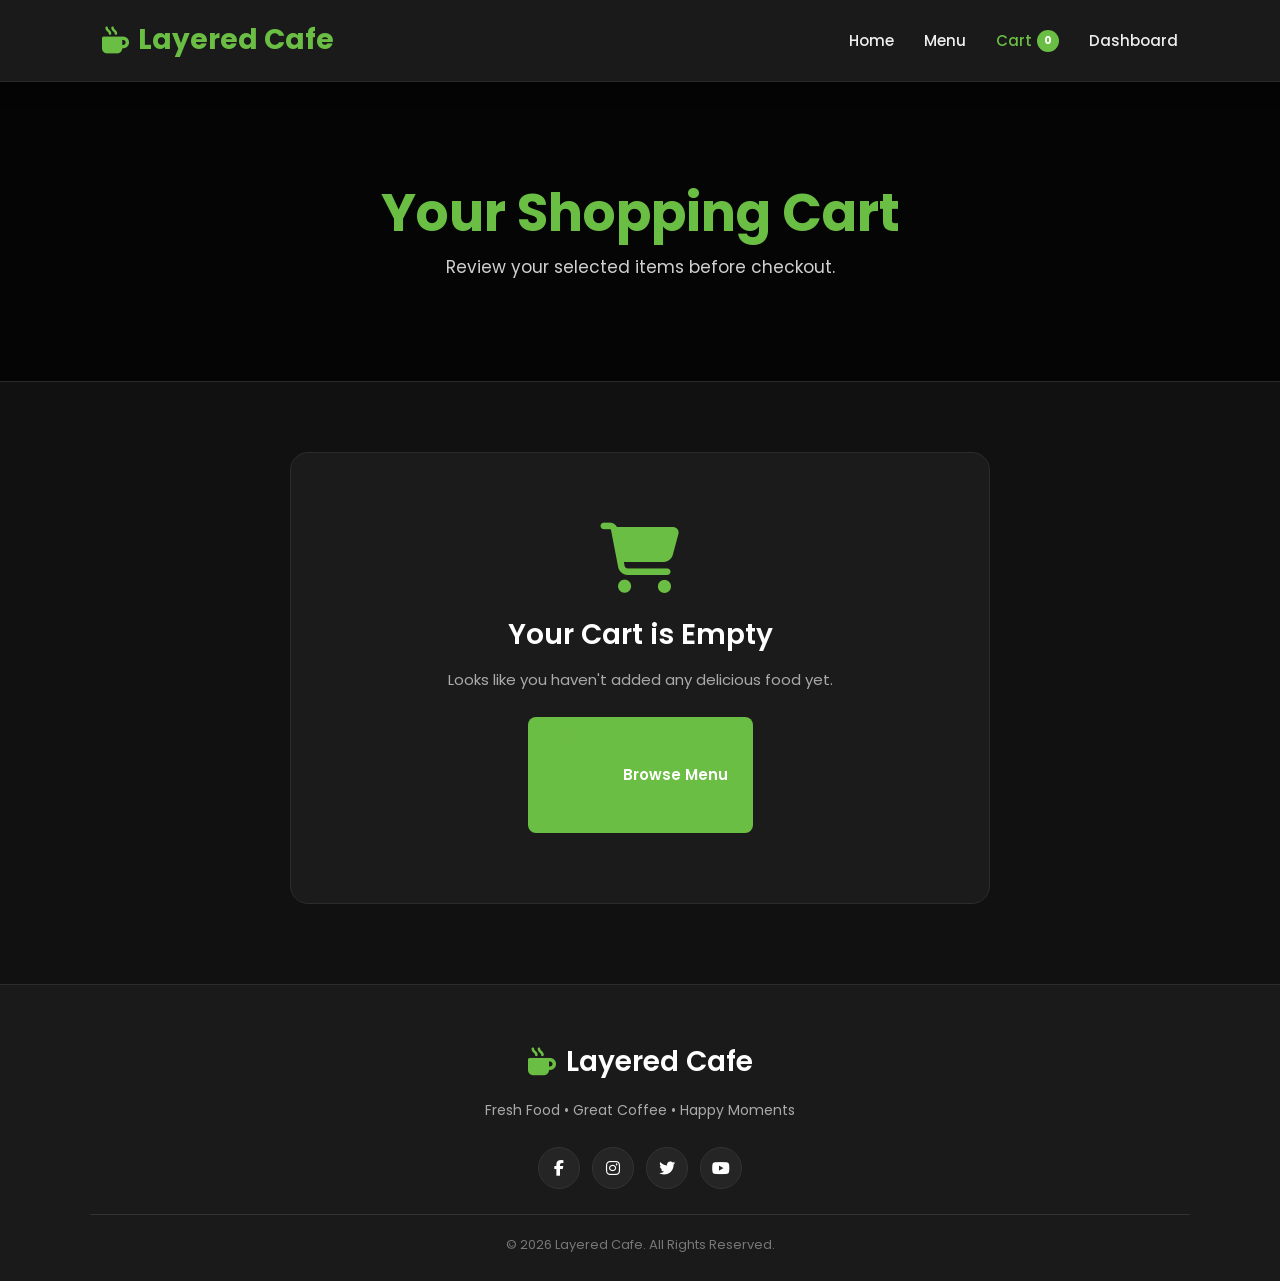
==== cart.html @ 61522d7a "new project" ====
<!DOCTYPE html>
<html lang="en">

<head>

    <meta charset="UTF-8">

    <meta name="viewport" content="width=device-width, initial-scale=1.0">

    <title>Layered Cafe | Cart</title>

    <link rel="stylesheet" href="cart.css">

    <link rel="stylesheet"
    href="https://cdnjs.cloudflare.com/ajax/libs/font-awesome/6.5.1/css/all.min.css">

</head>

<body>

<!--======================
        NAVBAR
=======================-->

<header>

    <div class="logo">

        <i class="fa-solid fa-mug-hot"></i>

        Layered Cafe

    </div>

    <nav>

        <ul>

            <li><a href="index.html">Home</a></li>

            <li><a href="menu.html">Menu</a></li>

            <li>

                <a href="cart.html" class="active">

                    Cart

                    <span id="cart-count">0</span>

                </a>

            </li>

            <li><a href="dashboard.html">Dashboard</a></li>

        </ul>

    </nav>

</header>

<!--======================
        HERO
=======================-->

<section class="cart-hero">

    <h1>

        Your Shopping Cart

    </h1>

    <p>

        Review your selected items before checkout.

    </p>

</section>

<!--======================
        CART
=======================-->

<section class="cart-container">

    <div class="cart-items" id="cart-items">

        <!-- Products Loaded Here -->

    </div>

    <div class="cart-summary">

        <h2>

            Order Summary

        </h2>

        <div class="summary-row">

            <span>Subtotal</span>

            <span id="subtotal">₹0</span>

        </div>

        <div class="summary-row">

            <span>GST (5%)</span>

            <span id="gst">₹0</span>

        </div>

        <div class="summary-row total">

            <span>Total</span>

            <span id="grand-total">₹0</span>

        </div>

        <button id="clear-cart">

            <i class="fa-solid fa-trash"></i>

            Clear Cart

        </button>

        <button id="checkout-btn">

            <i class="fa-solid fa-credit-card"></i>

            Proceed to Checkout

        </button>

    </div>

</section>
<!--=================================
        EMPTY CART MESSAGE
==================================-->

<div id="empty-cart" class="empty-cart" style="display:none;">

    <i class="fa-solid fa-cart-shopping"></i>

    <h2>Your Cart is Empty</h2>

    <p>

        Looks like you haven't added any delicious food yet.

    </p>

    <a href="menu.html" class="shop-btn">

        <i class="fa-solid fa-utensils"></i>

        Browse Menu

    </a>

</div>

<!--=================================
        TOAST NOTIFICATION
==================================-->

<div id="toast">

    <i class="fa-solid fa-circle-check"></i>

    <span id="toast-message">

        Item Updated Successfully

    </span>

</div>

<!--=================================
        FOOTER
==================================-->

<footer>

    <div class="footer-content">

        <div class="footer-logo">

            <i class="fa-solid fa-mug-hot"></i>

            <h2>Layered Cafe</h2>

        </div>

        <p>

            Fresh Food • Great Coffee • Happy Moments

        </p>

        <div class="footer-social">

            <a href="#"><i class="fab fa-facebook-f"></i></a>

            <a href="#"><i class="fab fa-instagram"></i></a>

            <a href="#"><i class="fab fa-twitter"></i></a>

            <a href="#"><i class="fab fa-youtube"></i></a>

        </div>

        <p class="copyright">

            © 2026 Layered Cafe. All Rights Reserved.

        </p>

    </div>

</footer>

<!--=================================
        JAVASCRIPT
==================================-->

<script src="cart.js"></script>

</body>

</html>
---- cart.css ----
/* =========================================================
   LAYERED CAFE
   CART PAGE STYLES
   ========================================================= */


/* =========================================================
   GOOGLE FONT
   ========================================================= */

@import url('https://fonts.googleapis.com/css2?family=Poppins:wght@300;400;500;500;600;700;800&display=swap');


/* =========================================================
   RESET
   ========================================================= */

* {
    margin: 0;
    padding: 0;
    box-sizing: border-box;
}

html {
    scroll-behavior: smooth;
}

body {
    min-height: 100vh;
    background: #111111;
    color: #ffffff;
    font-family: 'Poppins', sans-serif;
    line-height: 1.6;
}

button,
input {
    font-family: inherit;
}

button {
    cursor: pointer;
}

a {
    text-decoration: none;
    color: inherit;
}


/* =========================================================
   NAVBAR
   ========================================================= */

header {
    width: 100%;
    min-height: 75px;

    display: flex;
    align-items: center;
    justify-content: space-between;

    padding: 18px 8%;

    background: #1a1a1a;

    position: sticky;
    top: 0;
    z-index: 1000;

    border-bottom: 1px solid #292929;

    box-shadow: 0 5px 20px rgba(0, 0, 0, 0.30);
}


/* Logo */

.logo {
    display: flex;
    align-items: center;
    gap: 9px;

    color: #6BBE44;

    font-size: 28px;
    font-weight: 700;

    white-space: nowrap;
}

.logo i {
    font-size: 27px;
}


/* Navigation */

nav ul {
    display: flex;
    align-items: center;

    gap: 30px;

    list-style: none;
}

nav ul li {
    list-style: none;
}

nav ul li a {
    display: inline-flex;
    align-items: center;
    gap: 5px;

    color: #eeeeee;

    font-size: 15px;
    font-weight: 500;

    transition: color 0.3s ease;
}

nav ul li a:hover,
nav ul li a.active {
    color: #6BBE44;
}


/* Cart badge */

#cart-count {
    min-width: 22px;
    height: 22px;

    display: inline-flex;
    align-items: center;
    justify-content: center;

    padding: 0 6px;

    background: #6BBE44;
    color: #ffffff;

    border-radius: 50%;

    font-size: 11px;
    font-weight: 700;

    line-height: 1;
}


/* =========================================================
   CART HERO
   ========================================================= */

.cart-hero {
    min-height: 300px;

    display: flex;
    flex-direction: column;

    align-items: center;
    justify-content: center;

    text-align: center;

    padding: 70px 20px;

    background:
        linear-gradient(
            rgba(0, 0, 0, 0.72),
            rgba(0, 0, 0, 0.72)
        ),
        url("../images/banner.jpg") center center / cover no-repeat;

    border-bottom: 1px solid #292929;
}

.cart-hero h1 {
    margin-bottom: 10px;

    color: #6BBE44;

    font-size: clamp(34px, 5vw, 52px);
    font-weight: 700;

    line-height: 1.2;
}

.cart-hero p {
    max-width: 600px;

    color: #d0d0d0;

    font-size: 17px;
    font-weight: 400;
}


/* =========================================================
   CART MAIN CONTAINER
   ========================================================= */

.cart-container {
    width: 90%;
    max-width: 1350px;

    margin: 55px auto;

    display: grid;
    grid-template-columns: minmax(0, 2fr) minmax(300px, 1fr);

    align-items: start;

    gap: 35px;
}


/* =========================================================
   CART ITEMS
   ========================================================= */

.cart-items {
    width: 100%;

    display: flex;
    flex-direction: column;

    gap: 20px;
}


/* =========================================================
   CART CARD
   ========================================================= */

.cart-card {
    width: 100%;

    display: grid;

    grid-template-columns: 120px minmax(0, 1fr) auto;

    align-items: center;

    gap: 22px;

    padding: 20px;

    background: #1b1b1b;

    border: 1px solid #2c2c2c;

    border-radius: 16px;

    transition:
        transform 0.3s ease,
        border-color 0.3s ease,
        box-shadow 0.3s ease;
}

.cart-card:hover {
    transform: translateY(-3px);

    border-color: rgba(107, 190, 68, 0.45);

    box-shadow: 0 12px 30px rgba(0, 0, 0, 0.30);
}


/* =========================================================
   PRODUCT IMAGE
   ========================================================= */

.cart-card img {
    width: 120px;
    height: 120px;

    display: block;

    object-fit: cover;

    border-radius: 12px;

    background: #252525;
}


/* =========================================================
   CART PRODUCT INFORMATION
   ========================================================= */

.cart-info {
    min-width: 0;
}

.cart-info h3 {
    margin-bottom: 5px;

    color: #ffffff;

    font-size: 21px;
    font-weight: 600;

    line-height: 1.3;

    overflow-wrap: break-word;
}

.cart-info p {
    margin-bottom: 7px;

    color: #a9a9a9;

    font-size: 14px;
}


/* =========================================================
   PRODUCT PRICE
   ========================================================= */

.price {
    color: #6BBE44;

    font-size: 20px;
    font-weight: 700;

    line-height: 1.4;
}


/* =========================================================
   QUANTITY CONTROLS
   ========================================================= */

.quantity {
    width: fit-content;

    display: flex;
    align-items: center;

    gap: 12px;

    margin-top: 14px;

    padding: 5px;

    background: #252525;

    border: 1px solid #333333;

    border-radius: 30px;
}


/* Plus / Minus buttons */

.quantity button {
    width: 34px;
    height: 34px;

    display: flex;
    align-items: center;
    justify-content: center;

    padding: 0;

    background: #6BBE44;
    color: #ffffff;

    border: none;

    border-radius: 50%;

    font-size: 13px;

    transition:
        background 0.25s ease,
        transform 0.25s ease;
}

.quantity button:hover {
    background: #58A837;

    transform: scale(1.08);
}

.quantity button:active {
    transform: scale(0.95);
}


/* Quantity number */

.quantity span {
    min-width: 25px;

    text-align: center;

    color: #ffffff;

    font-size: 16px;
    font-weight: 600;
}


/* =========================================================
   REMOVE BUTTON
   ========================================================= */

.remove-btn {
    min-width: 45px;
    height: 42px;

    display: inline-flex;
    align-items: center;
    justify-content: center;

    padding: 0 14px;

    background: #e53935;
    color: #ffffff;

    border: none;

    border-radius: 8px;

    font-size: 14px;

    transition:
        background 0.25s ease,
        transform 0.25s ease;
}

.remove-btn:hover {
    background: #c62828;

    transform: translateY(-2px);
}

.remove-btn:active {
    transform: translateY(0);
}


/* =========================================================
   ORDER SUMMARY
   ========================================================= */

.cart-summary {
    width: 100%;

    padding: 28px;

    background: #1b1b1b;

    border: 1px solid #2c2c2c;

    border-radius: 16px;

    position: sticky;
    top: 100px;

    box-shadow: 0 10px 30px rgba(0, 0, 0, 0.20);
}

.cart-summary h2 {
    margin-bottom: 24px;

    color: #ffffff;

    font-size: 24px;
    font-weight: 600;
}


/* =========================================================
   SUMMARY ROW
   ========================================================= */

.summary-row {
    width: 100%;

    display: flex;
    align-items: center;
    justify-content: space-between;

    gap: 15px;

    padding: 12px 0;

    color: #bdbdbd;

    font-size: 15px;
}

.summary-row span:last-child {
    color: #ffffff;

    font-weight: 500;

    white-space: nowrap;
}


/* =========================================================
   GRAND TOTAL
   ========================================================= */

.summary-row.total {
    margin-top: 10px;

    padding-top: 20px;

    border-top: 1px solid #353535;

    color: #ffffff;

    font-size: 20px;
    font-weight: 700;
}

.summary-row.total span:last-child {
    color: #6BBE44;

    font-size: 23px;
    font-weight: 700;
}


/* =========================================================
   CLEAR CART BUTTON
   ========================================================= */

#clear-cart {
    width: 100%;

    min-height: 50px;

    display: flex;
    align-items: center;
    justify-content: center;

    gap: 9px;

    margin-top: 20px;

    padding: 13px 18px;

    background: transparent;
    color: #e53935;

    border: 1px solid #e53935;

    border-radius: 8px;

    font-size: 15px;
    font-weight: 500;

    transition:
        background 0.25s ease,
        color 0.25s ease;
}

#clear-cart:hover {
    background: #e53935;
    color: #ffffff;
}


/* =========================================================
   CHECKOUT BUTTON
   ========================================================= */

#checkout-btn {
    width: 100%;

    min-height: 52px;

    display: flex;
    align-items: center;
    justify-content: center;

    gap: 9px;

    margin-top: 12px;

    padding: 14px 18px;

    background: #6BBE44;
    color: #ffffff;

    border: 1px solid #6BBE44;

    border-radius: 8px;

    font-size: 16px;
    font-weight: 600;

    transition:
        background 0.25s ease,
        transform 0.25s ease,
        box-shadow 0.25s ease;
}

#checkout-btn:hover {
    background: #58A837;

    transform: translateY(-2px);

    box-shadow: 0 8px 20px rgba(107, 190, 68, 0.22);
}

#checkout-btn:active {
    transform: translateY(0);
}


/* =========================================================
   EMPTY CART
   ========================================================= */

.empty-cart {
    width: 90%;
    max-width: 700px;

    margin: 70px auto;

    padding: 70px 25px;

    text-align: center;

    background: #1b1b1b;

    border: 1px solid #2c2c2c;

    border-radius: 18px;
}

.empty-cart i {
    display: block;

    margin-bottom: 20px;

    color: #6BBE44;

    font-size: 70px;
}

.empty-cart h2 {
    margin-bottom: 10px;

    color: #ffffff;

    font-size: 28px;
    font-weight: 600;
}

.empty-cart p {
    color: #aaaaaa;

    font-size: 15px;
}


/* =========================================================
   BROWSE MENU BUTTON
   ========================================================= */

.shop-btn {
    display: inline-flex;
    align-items: center;
    justify-content: center;

    gap: 9px;

    margin-top: 25px;

    padding: 13px 25px;

    background: #6BBE44;
    color: #ffffff;

    border-radius: 8px;

    font-size: 15px;
    font-weight: 600;

    transition:
        background 0.25s ease,
        transform 0.25s ease;
}

.shop-btn:hover {
    background: #58A837;

    transform: translateY(-2px);
}


/* =========================================================
   TOAST NOTIFICATION
   ========================================================= */

#toast {
    position: fixed;

    top: 25px;
    right: 25px;

    z-index: 9999;

    min-width: 260px;
    max-width: 400px;

    display: flex;
    align-items: center;

    gap: 10px;

    padding: 14px 20px;

    background: #6BBE44;
    color: #ffffff;

    border-radius: 9px;

    box-shadow: 0 10px 30px rgba(0, 0, 0, 0.35);

    opacity: 0;
    visibility: hidden;

    transform: translateX(120%);

    transition:
        opacity 0.35s ease,
        visibility 0.35s ease,
        transform 0.35s ease;
}

#toast.show {
    opacity: 1;
    visibility: visible;

    transform: translateX(0);
}

#toast i {
    flex-shrink: 0;

    font-size: 19px;
}

#toast-message {
    font-size: 14px;
    font-weight: 500;
}


/* =========================================================
   FOOTER
   ========================================================= */

footer {
    margin-top: 80px;

    padding: 55px 20px 25px;

    background: #1a1a1a;

    border-top: 1px solid #2c2c2c;
}

.footer-content {
    max-width: 1100px;

    margin: 0 auto;

    text-align: center;
}


/* Footer logo */

.footer-logo {
    display: flex;
    align-items: center;
    justify-content: center;

    gap: 10px;

    margin-bottom: 15px;
}

.footer-logo i {
    color: #6BBE44;

    font-size: 28px;
}

.footer-logo h2 {
    color: #ffffff;

    font-size: 28px;
    font-weight: 600;
}

.footer-content > p {
    color: #aaaaaa;

    font-size: 14px;
}


/* =========================================================
   SOCIAL ICONS
   ========================================================= */

.footer-social {
    display: flex;
    justify-content: center;

    gap: 12px;

    margin: 25px 0;
}

.footer-social a {
    width: 42px;
    height: 42px;

    display: flex;
    align-items: center;
    justify-content: center;

    background: #252525;
    color: #ffffff;

    border: 1px solid #333333;

    border-radius: 50%;

    transition:
        background 0.25s ease,
        color 0.25s ease,
        transform 0.25s ease;
}

.footer-social a:hover {
    background: #6BBE44;
    color: #ffffff;

    transform: translateY(-4px);
}


/* =========================================================
   COPYRIGHT
   ========================================================= */

.footer-content .copyright {
    margin-top: 25px;
    padding-top: 20px;

    border-top: 1px solid #333333;

    color: #777777;

    font-size: 13px;
}


/* =========================================================
   SCROLLBAR
   ========================================================= */

::-webkit-scrollbar {
    width: 9px;
}

::-webkit-scrollbar-track {
    background: #111111;
}

::-webkit-scrollbar-thumb {
    background: #6BBE44;

    border-radius: 20px;
}

::-webkit-scrollbar-thumb:hover {
    background: #58A837;
}


/* =========================================================
   TABLET
   ========================================================= */

@media (max-width: 1000px) {

    .cart-container {
        grid-template-columns: 1fr;

        width: 92%;
    }

    .cart-summary {
        position: static;
    }

}


/* =========================================================
   MOBILE
   ========================================================= */

@media (max-width: 700px) {

    /* Navbar */

    header {
        flex-direction: column;

        gap: 15px;

        padding: 18px 20px;
    }

    nav ul {
        flex-wrap: wrap;

        justify-content: center;

        gap: 16px;
    }


    /* Hero */

    .cart-hero {
        min-height: 250px;

        padding: 55px 20px;
    }

    .cart-hero h1 {
        font-size: 34px;
    }

    .cart-hero p {
        font-size: 15px;
    }


    /* Cart */

    .cart-container {
        width: 92%;

        margin: 35px auto;
    }

    .cart-card {
        grid-template-columns: 90px minmax(0, 1fr);

        gap: 15px;

        padding: 15px;
    }

    .cart-card img {
        width: 90px;
        height: 90px;
    }

    .cart-info h3 {
        font-size: 18px;
    }

    .price {
        font-size: 18px;
    }


    /* Remove button */

    .remove-btn {
        grid-column: 1 / -1;

        width: 100%;

        height: 42px;
    }


    /* Summary */

    .cart-summary {
        padding: 22px;
    }

    .cart-summary h2 {
        font-size: 21px;
    }


    /* Empty cart */

    .empty-cart {
        width: 92%;

        margin: 45px auto;

        padding: 55px 20px;
    }

    .empty-cart i {
        font-size: 60px;
    }

    .empty-cart h2 {
        font-size: 24px;
    }


    /* Toast */

    #toast {
        left: 5%;
        right: 5%;

        width: 90%;

        min-width: 0;

        max-width: none;

        top: 20px;
    }

}


/* =========================================================
   SMALL MOBILE
   ========================================================= */

@media (max-width: 450px) {

    .logo {
        font-size: 24px;
    }

    .logo i {
        font-size: 23px;
    }

    nav ul {
        gap: 12px;
    }

    nav ul li a {
        font-size: 13px;
    }

    .cart-hero h1 {
        font-size: 29px;
    }

    .cart-container {
        width: 94%;
    }

    .cart-card {
        grid-template-columns: 75px minmax(0, 1fr);

        gap: 12px;

        padding: 13px;
    }

    .cart-card img {
        width: 75px;
        height: 75px;
    }

    .cart-info h3 {
        font-size: 16px;
    }

    .cart-info p {
        font-size: 12px;
    }

    .price {
        font-size: 17px;
    }

    .quantity {
        gap: 8px;

        margin-top: 10px;
    }

    .quantity button {
        width: 30px;
        height: 30px;
    }

    .quantity span {
        min-width: 22px;

        font-size: 14px;
    }

    .summary-row {
        font-size: 14px;
    }

    .summary-row.total {
        font-size: 18px;
    }

    .summary-row.total span:last-child {
        font-size: 20px;
    }

    .footer-logo h2 {
        font-size: 24px;
    }

}
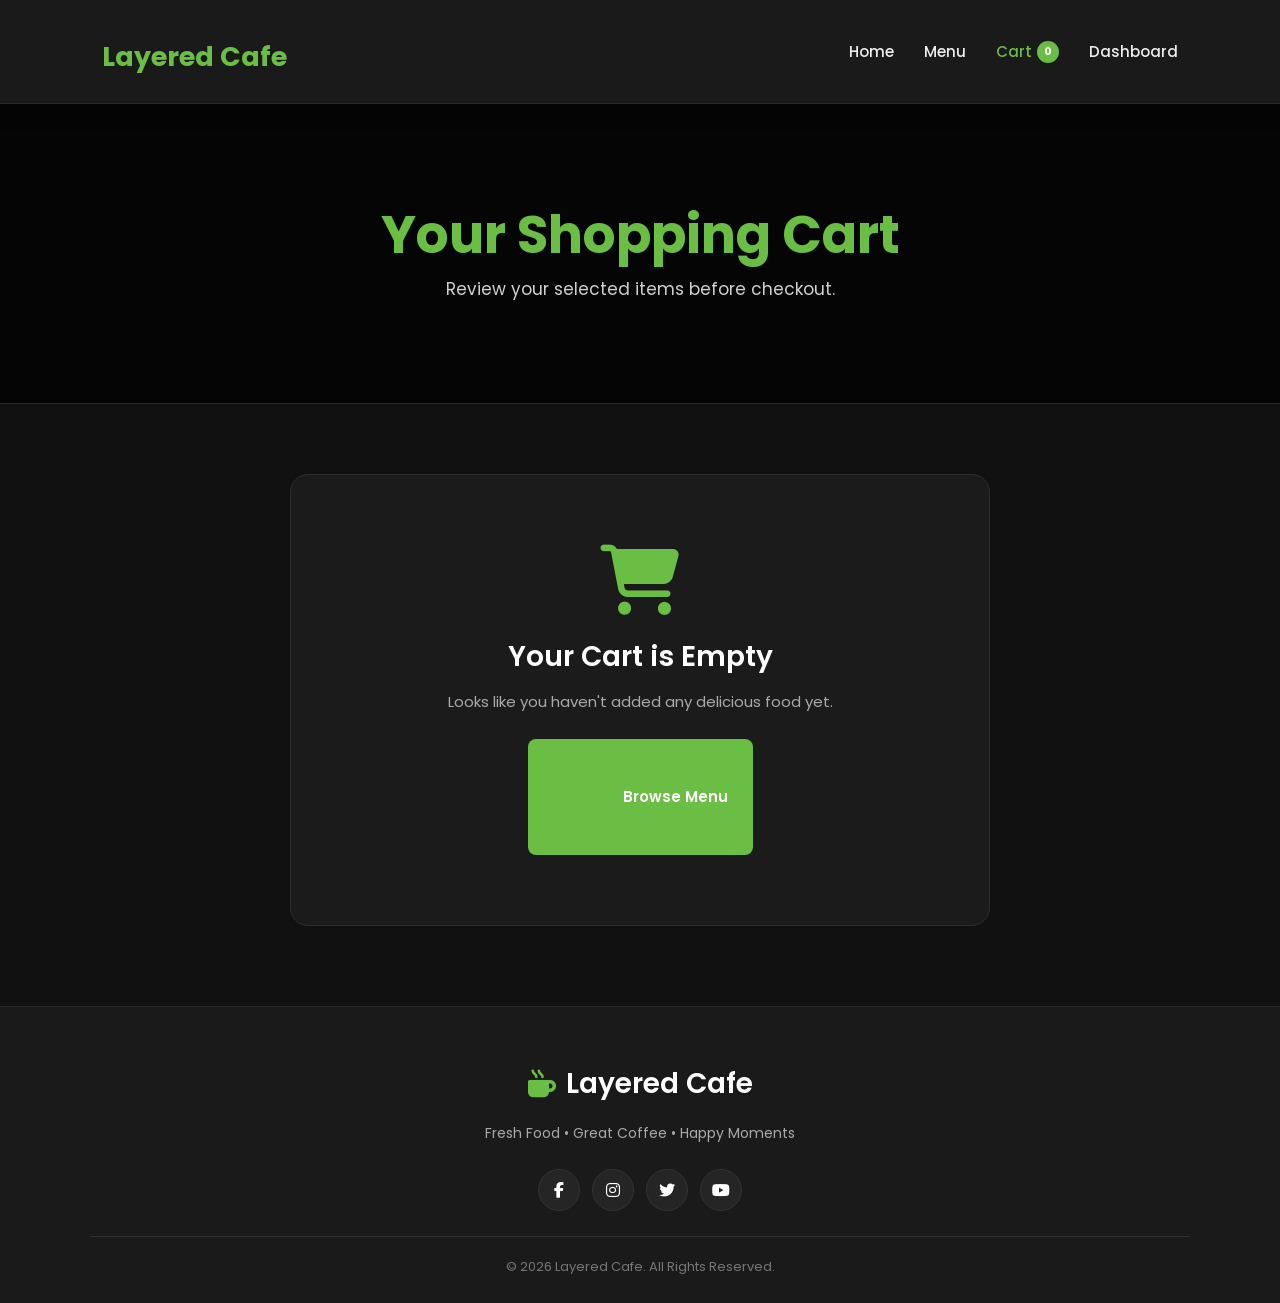
==== commit 8c1a645d: "logo" ====
--- a/cart.html
+++ b/cart.html
@@ -26,9 +26,8 @@
 
     <div class="logo">
 
-        <i class="fa-solid fa-mug-hot"></i>
-
-        Layered Cafe
+                       <h2><a href="index.html">Layered Cafe</a></h2>
+
 
     </div>
 
--- a/cart.css
+++ b/cart.css
@@ -89,7 +89,7 @@
     white-space: nowrap;
 }
 
-.logo i {
+.logo a {
     font-size: 27px;
 }
 
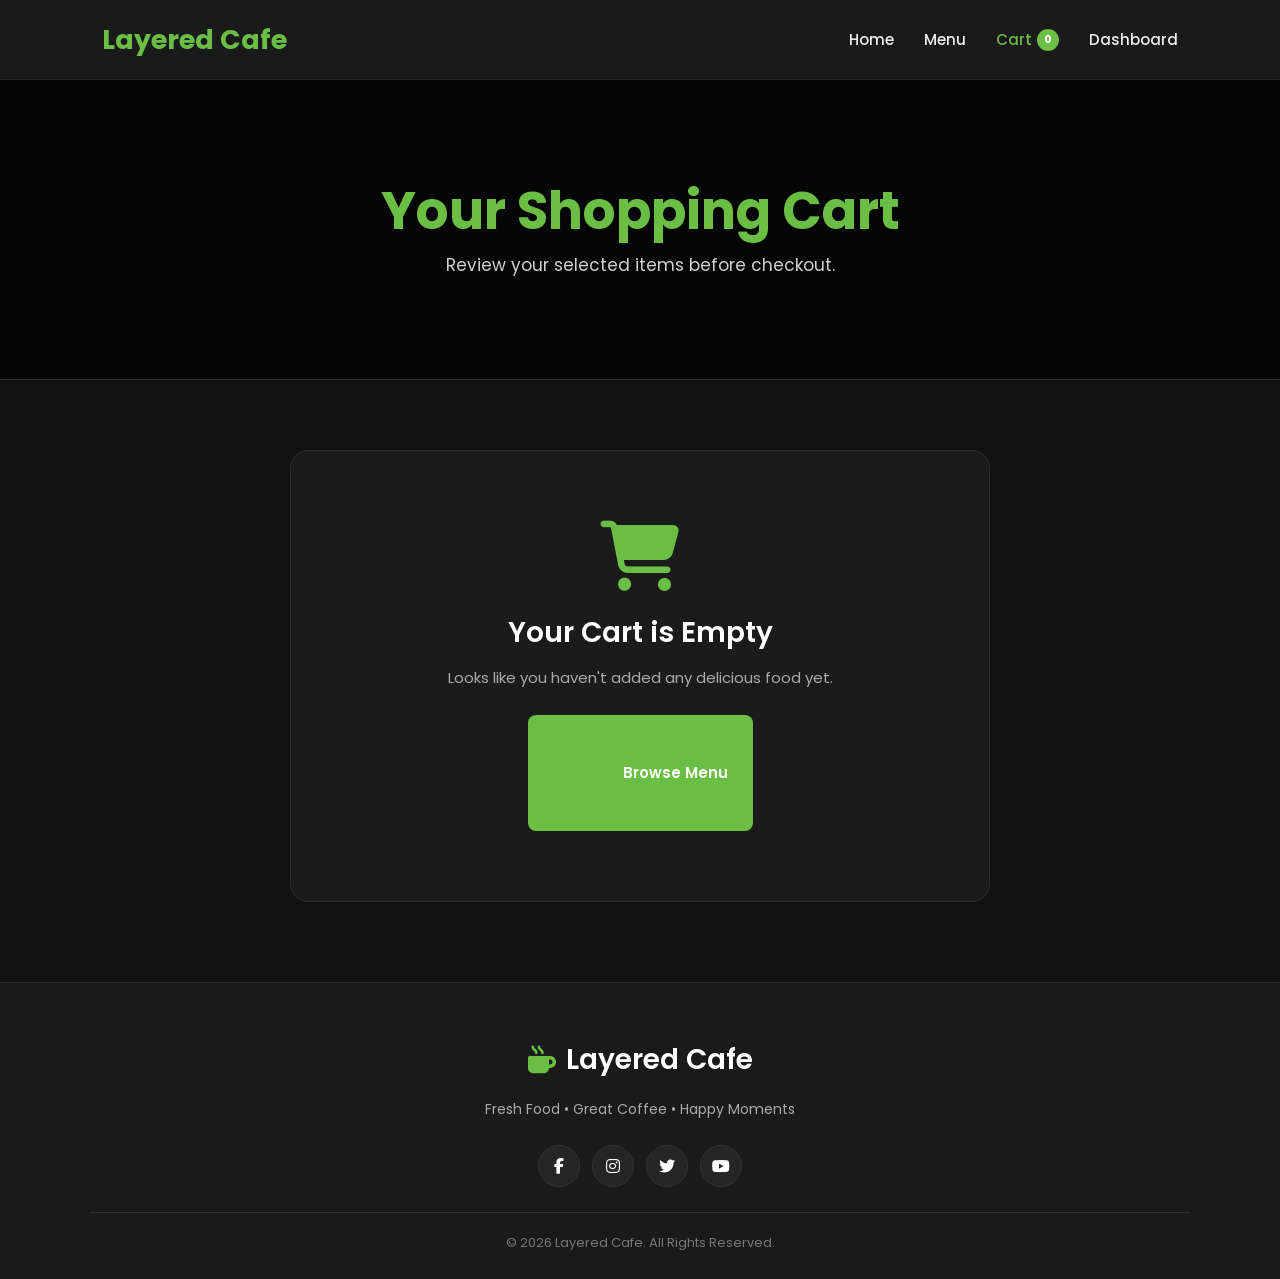
==== commit 9670cdb2: "change" ====
--- a/cart.html
+++ b/cart.html
@@ -26,7 +26,7 @@
 
     <div class="logo">
 
-                       <h2><a href="index.html">Layered Cafe</a></h2>
+            <a href="index.html">Layered Cafe</a>
 
 
     </div>
